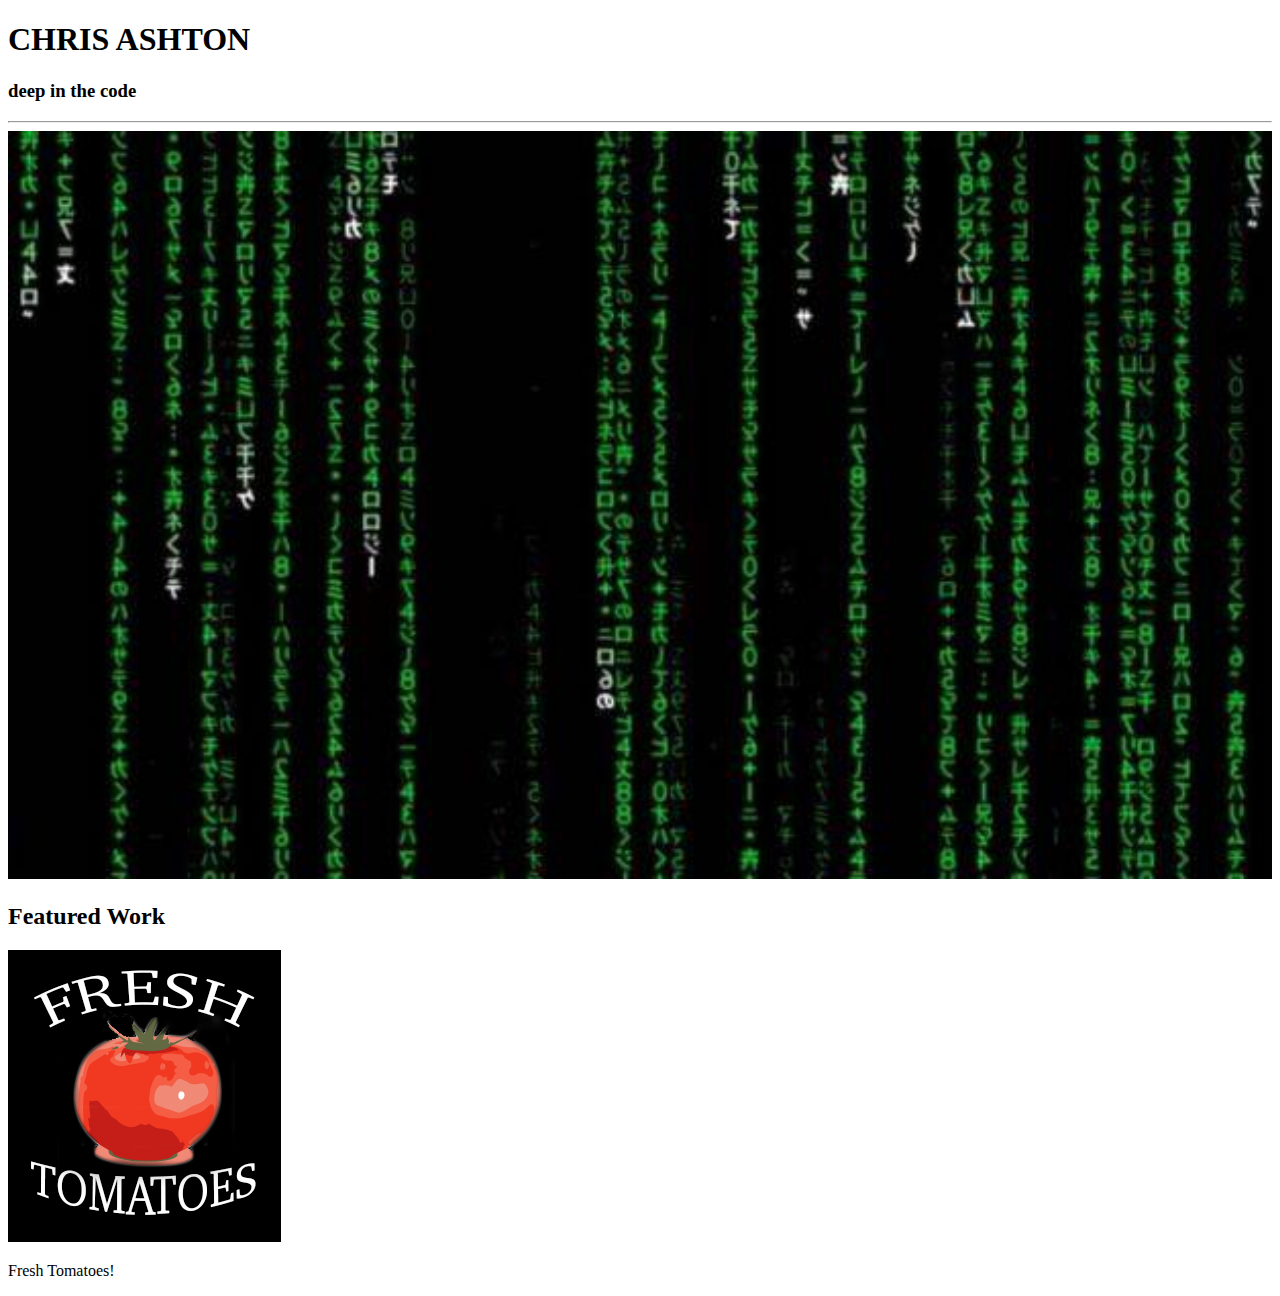
==== Project-2-Submission/index.html @ 222e736c "Add featured work section" ====
<!DOCTYPE html>
<html lang="en" dir="ltr">
  <head>
    <meta charset="utf-8">
    <meta name="viewport" content="width=device-width, initial-scale=1.0">
    <script   src="https://code.jquery.com/jquery-3.3.1.min.js" integrity="sha256-FgpCb/KJQlLNfOu91ta32o/NMZxltwRo8QtmkMRdAu8="   crossorigin="anonymous"></script>
    <link
      rel="stylesheet"
      media="screen and (max-width: 414px)"
      href="css/small-stylesheet.css">
    <title>Portfolio</title>
  </head>
  <body>

    <section class="intro-header">
      <h1 class="float-right" id="header-name">
          CHRIS ASHTON
      </h1>
      <h3 class="float-right clear-right" id="short-description">
        deep in the code
      </h3>
      <hr class="clear-right">
    </section>

    <section class="clear-right">
      <img src="img/matrix-code.jpg" width="100%" alt="A picture of Chris Ashton">
    </section>

    <h2 id="features-title">
      Featured Work
    </h2>

    <section class="all-features-wrapper container">
      <div class="Feature">
        <img src="img/FreshTomatoes.png" alt="Fresh Tomatoes logo" id="feature-image">
      </div>
      <p id="feature-description">
        Fresh Tomatoes!
      </p>
    </section>



  </body>
</html>
---- Project-2-Submission/css/small-stylesheet.css ----
@import url('https://fonts.googleapis.com/css?family=Roboto:100,300,400');

* {
  box-sizing: border-box;
}

body {
  font-family: "Roboto", sans-serif;
  min-width: 400px;
  margin: 0px;
  padding: 10px;
}

.intro-header {
  background-color: rgba(255,255,255,0.6);
  margin-bottom: 1px
  display: flex;
  justify-content: flex-end;
  flex-direction: column;

}

.float-right {
  float: right;
}

.clear-right {
  clear: right;
}

header {
  min-width: 100%;
}



#header-name {
  margin-bottom: 1px;
  font-family: "Roboto", sans-serif;
  font-weight: 100;
  font-size: 2em;
  color: #2d3c49;
}

#short-description {
  margin-top: 0px;
  font-family: "Roboto", sans-serif;
  font-weight: 300;
  color: #2d3c49;
}

hr {
  height: 2px;
  border: 0px;
  border-top: 1px solid #2d3c49;
  padding: 0;
}

#features-title {
  margin-top: 0px;
  font-family: "Roboto", sans-serif;
  font-weight: 400;
  font-size: 1.5em;
  color: #7d97ad;
}

.all-features-wrapper {
  display: flex;
  flex-wrap: wrap;
  margin: 5px;
  background-color:
}

.feature {
  display: flex;
  flex-wrap: wrap;
  flex-direction: row;
}

#feature-image {
  height: 139px;
  width: 130px;
}

#feature-description {
  order: 2;
  margin-left: 12px;
  font-family: "Roboto", sans-serif;
  font-weight: 400;
  font-size: 23px;
  color: #2d3c49;
}
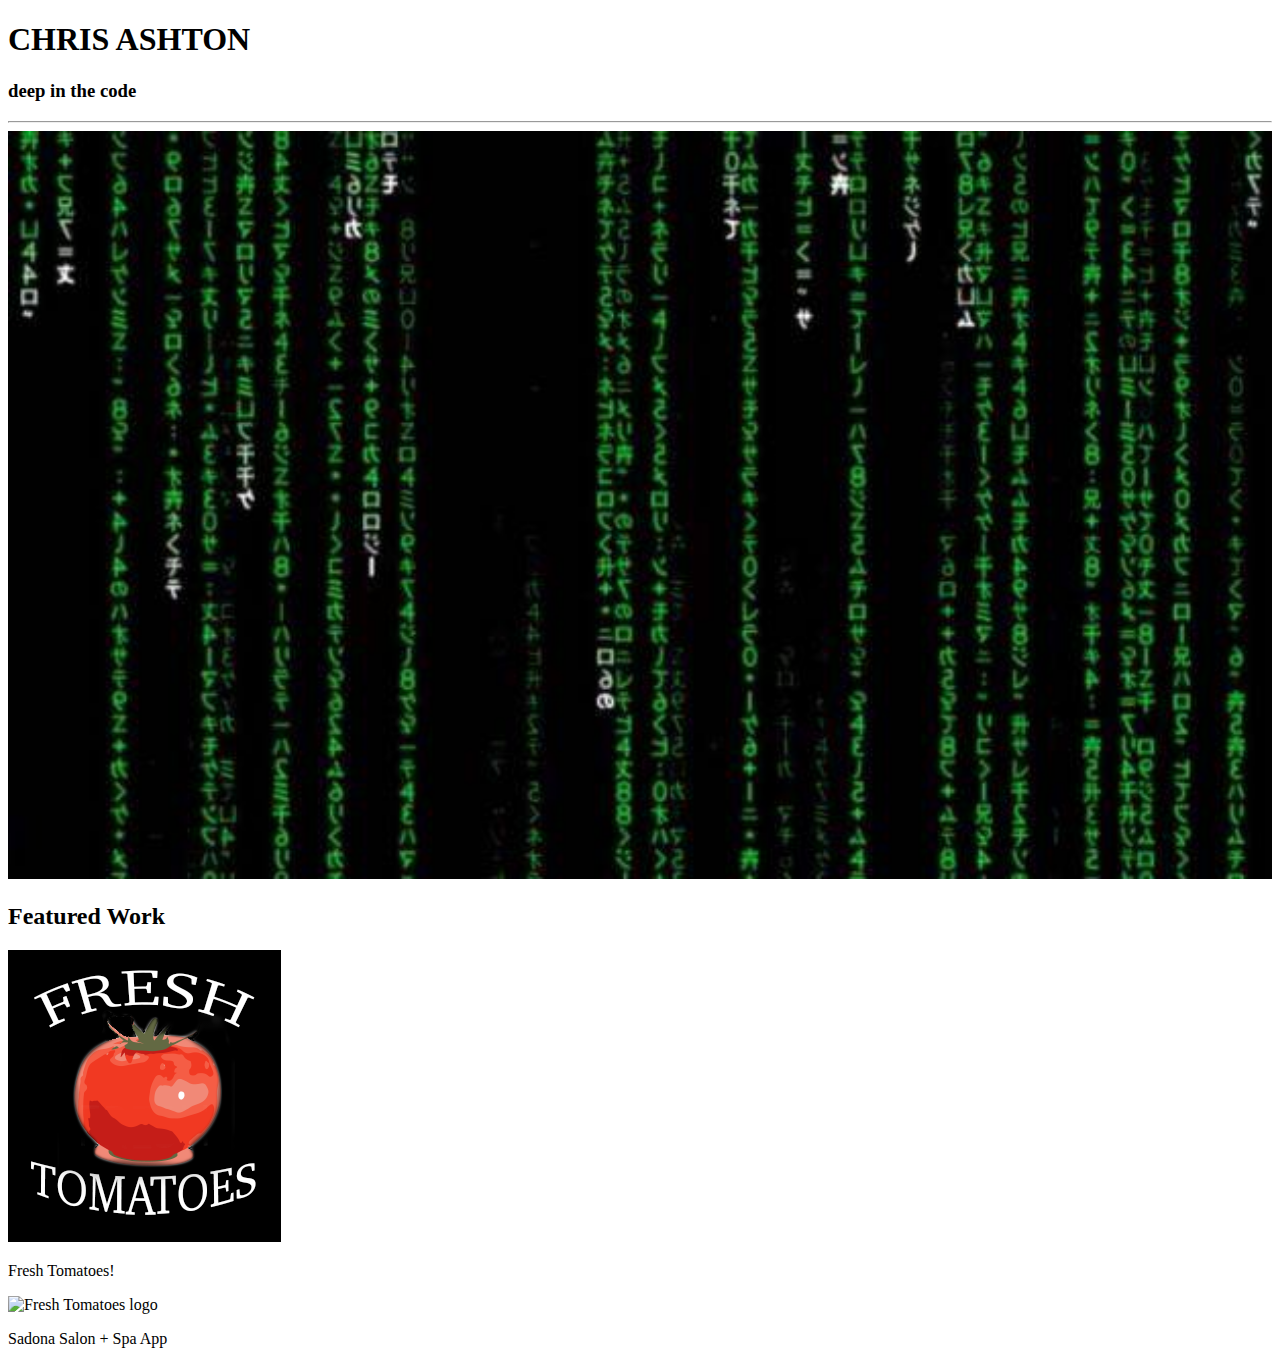
==== commit 71fe2395: "Add sadona salon app block" ====
--- a/Project-2-Submission/index.html
+++ b/Project-2-Submission/index.html
@@ -32,10 +32,19 @@
 
     <section class="all-features-wrapper container">
       <div class="Feature">
-        <img src="img/FreshTomatoes.png" alt="Fresh Tomatoes logo" id="feature-image">
+        <img src="img/FreshTomatoes.png" alt="Fresh Tomatoes logo" class="feature-image">
       </div>
       <p id="feature-description">
         Fresh Tomatoes!
+      </p>
+    </section>
+
+    <section class="all-features-wrapper container">
+      <div class="Feature">
+        <img src="img/spa_luara.png" alt="Fresh Tomatoes logo" class="feature-image">
+      </div>
+      <p id="feature-description">
+        Sadona Salon + Spa App
       </p>
     </section>
 
--- a/Project-2-Submission/css/small-stylesheet.css
+++ b/Project-2-Submission/css/small-stylesheet.css
@@ -77,7 +77,7 @@
   flex-direction: row;
 }
 
-#feature-image {
+.feature-image {
   height: 139px;
   width: 130px;
 }
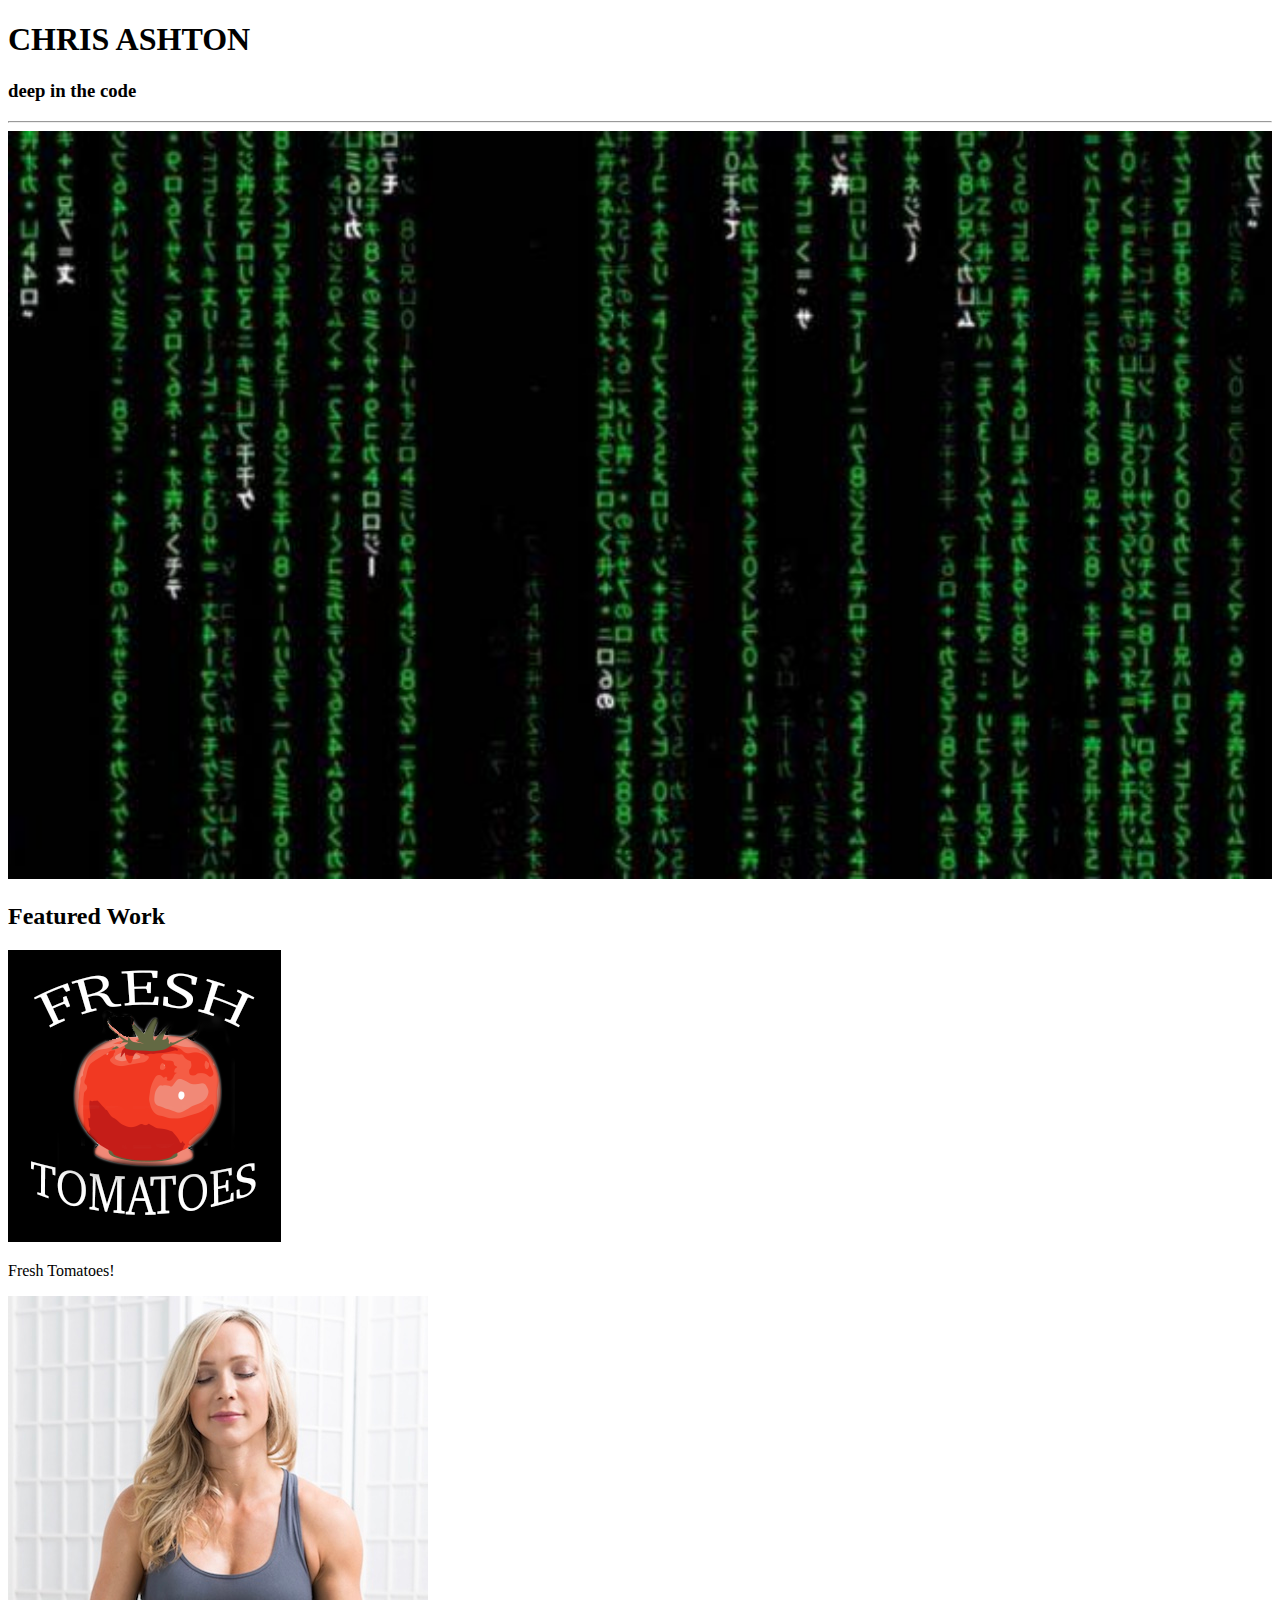
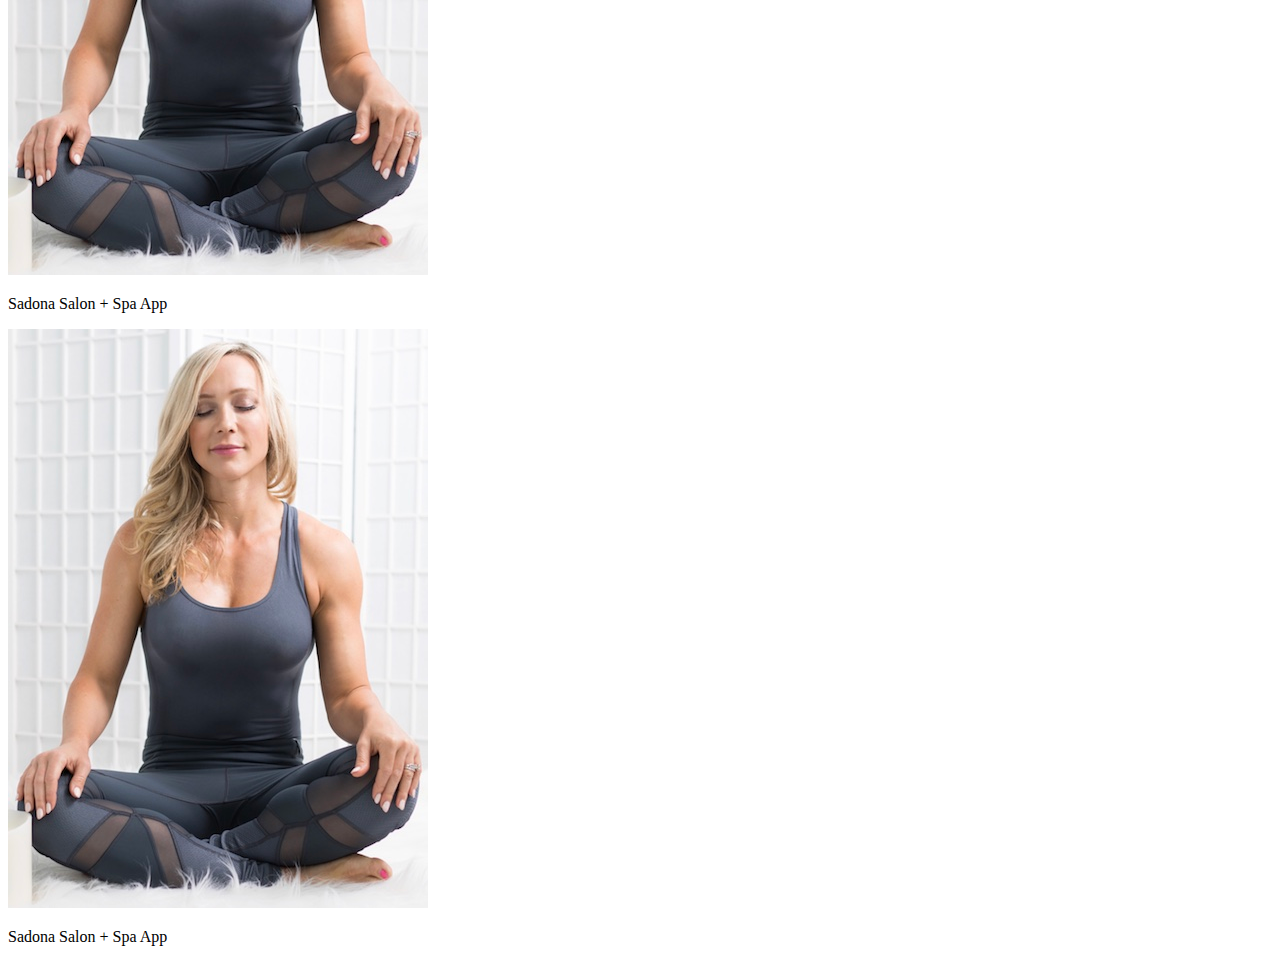
==== commit 097e118d: "add third features section and resize spa_laura.png" ====
--- a/Project-2-Submission/index.html
+++ b/Project-2-Submission/index.html
@@ -34,21 +34,28 @@
       <div class="Feature">
         <img src="img/FreshTomatoes.png" alt="Fresh Tomatoes logo" class="feature-image">
       </div>
-      <p id="feature-description">
+      <p class="feature-description">
         Fresh Tomatoes!
       </p>
     </section>
 
     <section class="all-features-wrapper container">
-      <div class="Feature">
-        <img src="img/spa_luara.png" alt="Fresh Tomatoes logo" class="feature-image">
+      <div class="image-container container">
+        <img src="img/spa_laura.jpg" alt="Woman relaxing in the spa" class="feature-image">
       </div>
-      <p id="feature-description">
+      <p class="feature-description container">
         Sadona Salon + Spa App
       </p>
     </section>
 
-
+    <section class="all-features-wrapper container">
+      <div class="image-container container">
+        <img src="img/spa_laura.jpg" alt="Woman relaxing in the spa" class="feature-image">
+      </div>
+      <p class="feature-description container">
+        Sadona Salon + Spa App
+      </p>
+    </section>
 
   </body>
 </html>
--- a/Project-2-Submission/css/small-stylesheet.css
+++ b/Project-2-Submission/css/small-stylesheet.css
@@ -66,24 +66,26 @@
 
 .all-features-wrapper {
   display: flex;
-  flex-wrap: wrap;
+
   margin: 5px;
-  background-color:
 }
 
-.feature {
+.image-container {
   display: flex;
-  flex-wrap: wrap;
-  flex-direction: row;
+  align-items: center;
+  justify-content: center;
+  background: #7d97ad;
+  width: 140px;
 }
 
 .feature-image {
   height: 139px;
-  width: 130px;
+  width: auto;
 }
 
-#feature-description {
-  order: 2;
+.feature-description {
+  display: flex;
+  align-self: center;
   margin-left: 12px;
   font-family: "Roboto", sans-serif;
   font-weight: 400;
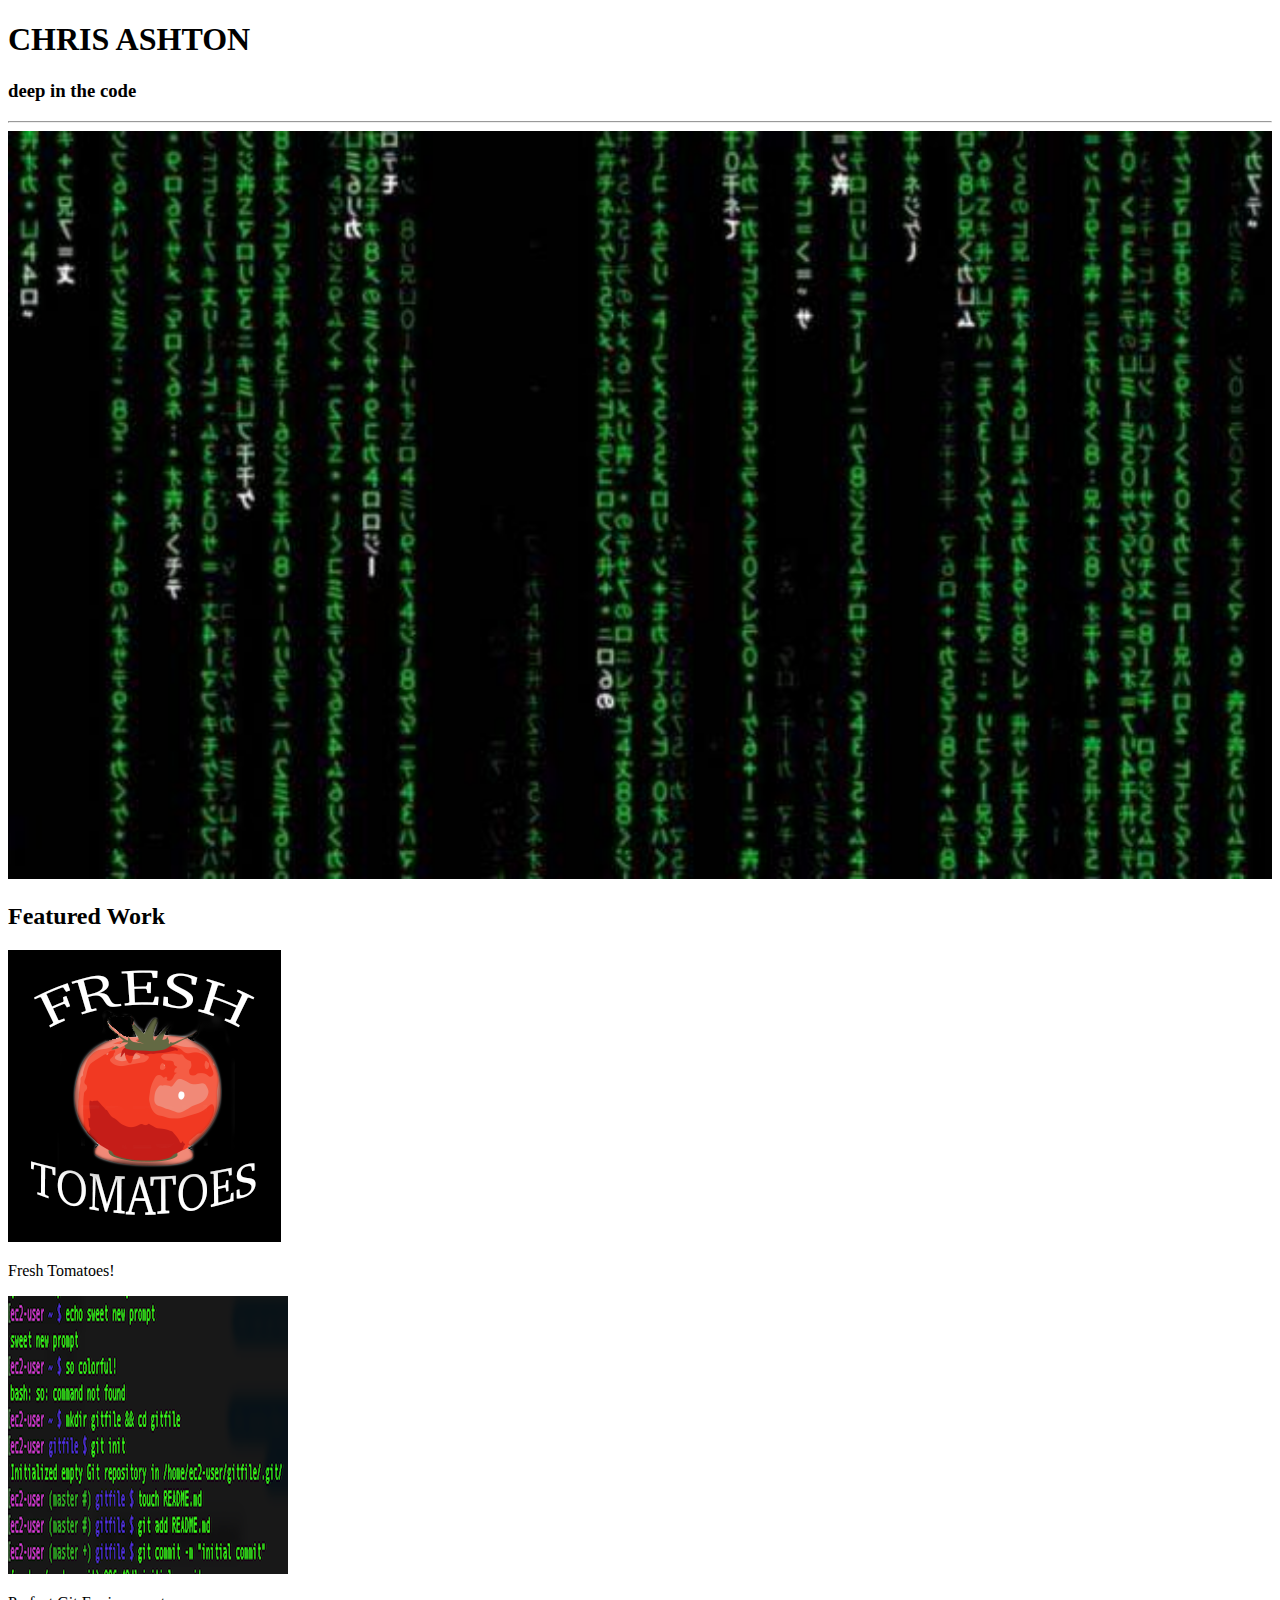
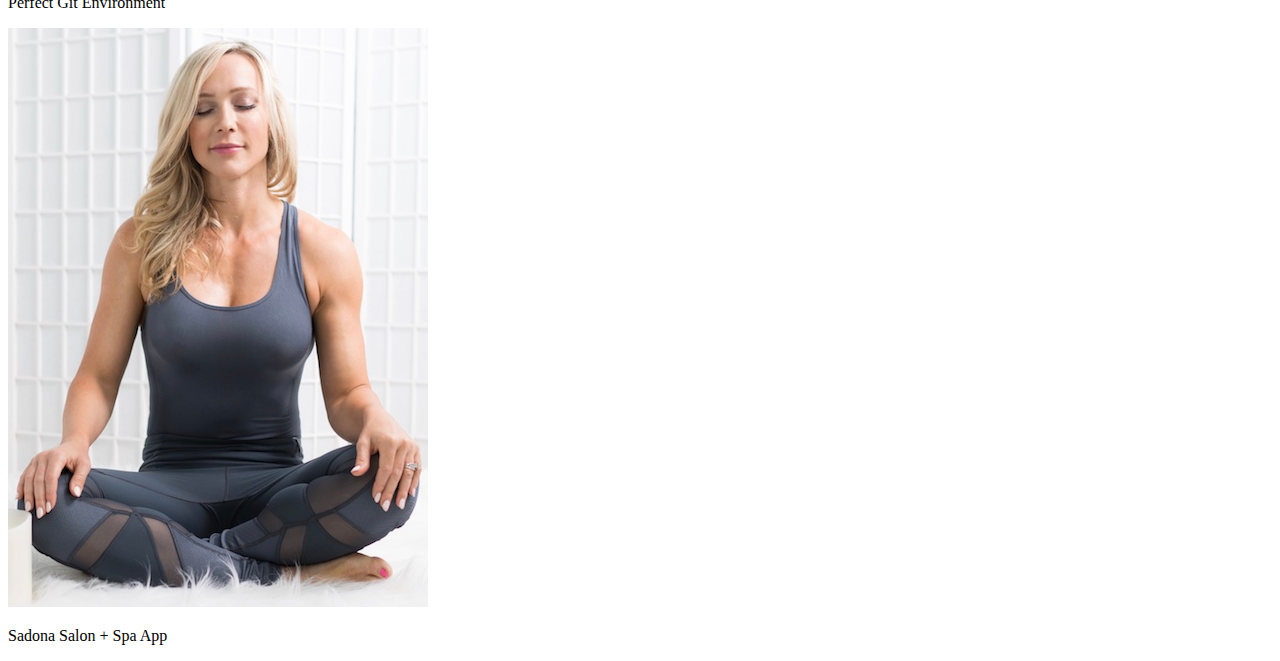
==== commit e7e53aeb: "small-stylesheet.css complete." ====
--- a/Project-2-Submission/index.html
+++ b/Project-2-Submission/index.html
@@ -2,14 +2,21 @@
 <html lang="en" dir="ltr">
   <head>
     <meta charset="utf-8">
-    <meta name="viewport" content="width=device-width, initial-scale=1.0">
-    <script   src="https://code.jquery.com/jquery-3.3.1.min.js" integrity="sha256-FgpCb/KJQlLNfOu91ta32o/NMZxltwRo8QtmkMRdAu8="   crossorigin="anonymous"></script>
-    <link
-      rel="stylesheet"
-      media="screen and (max-width: 414px)"
-      href="css/small-stylesheet.css">
-    <title>Portfolio</title>
+    <meta name="viewport"
+          content="width=device-width, initial-scale=1.0">
+    <script   src="https://code.jquery.com/jquery-3.3.1.min.js"
+              integrity="sha256-FgpCb/KJQlLNfOu91ta32o/NMZxltwRo8QtmkMRdAu8="
+              crossorigin="anonymous">
+    </script>
+    <link rel="stylesheet" media="screen and (max-width: 414px)" href="css/small-stylesheet.css">
+    <link rel="stylesheet" media="screen and (min-width: 415px)" href="css/medium-stylesheet.css">
+    <title>
+      Portfolio
+    </title>
   </head>
+  <script type="text/javascript">
+
+  </script>
   <body>
 
     <section class="intro-header">
@@ -30,25 +37,25 @@
       Featured Work
     </h2>
 
-    <section class="all-features-wrapper container">
-      <div class="Feature">
+    <section class="all-features-wrapper container" id="freshTomatoesSection">
+      <div class="image-container">
         <img src="img/FreshTomatoes.png" alt="Fresh Tomatoes logo" class="feature-image">
       </div>
-      <p class="feature-description">
+      <p class="feature-description container">
         Fresh Tomatoes!
       </p>
     </section>
 
-    <section class="all-features-wrapper container">
+    <section class="all-features-wrapper container" id="gitEnvironmentFeature">
       <div class="image-container container">
-        <img src="img/spa_laura.jpg" alt="Woman relaxing in the spa" class="feature-image">
+        <img src="img/sweet_new_prompt.png" alt="Colorful prompt in bash shell" class="feature-image">
       </div>
       <p class="feature-description container">
-        Sadona Salon + Spa App
+        Perfect Git Environment
       </p>
     </section>
 
-    <section class="all-features-wrapper container">
+    <section class="all-features-wrapper container" id="spaAppSection">
       <div class="image-container container">
         <img src="img/spa_laura.jpg" alt="Woman relaxing in the spa" class="feature-image">
       </div>
--- a/Project-2-Submission/css/small-stylesheet.css
+++ b/Project-2-Submission/css/small-stylesheet.css
@@ -6,7 +6,7 @@
 
 body {
   font-family: "Roboto", sans-serif;
-  min-width: 400px;
+
   margin: 0px;
   padding: 10px;
 }
@@ -71,22 +71,27 @@
 }
 
 .image-container {
+  border-style: solid;
+  border-width: 1px;
+  border-color: #2d3c49;
   display: flex;
   align-items: center;
   justify-content: center;
-  background: #7d97ad;
-  width: 140px;
+  /* background: #2d3c49;  */
+  min-width: 130px;
+  max-width: 130px;
 }
 
 .feature-image {
   height: 139px;
-  width: auto;
+  max-width: 130px;
 }
 
 .feature-description {
   display: flex;
   align-self: center;
   margin-left: 12px;
+  padding-right: 12px;
   font-family: "Roboto", sans-serif;
   font-weight: 400;
   font-size: 23px;
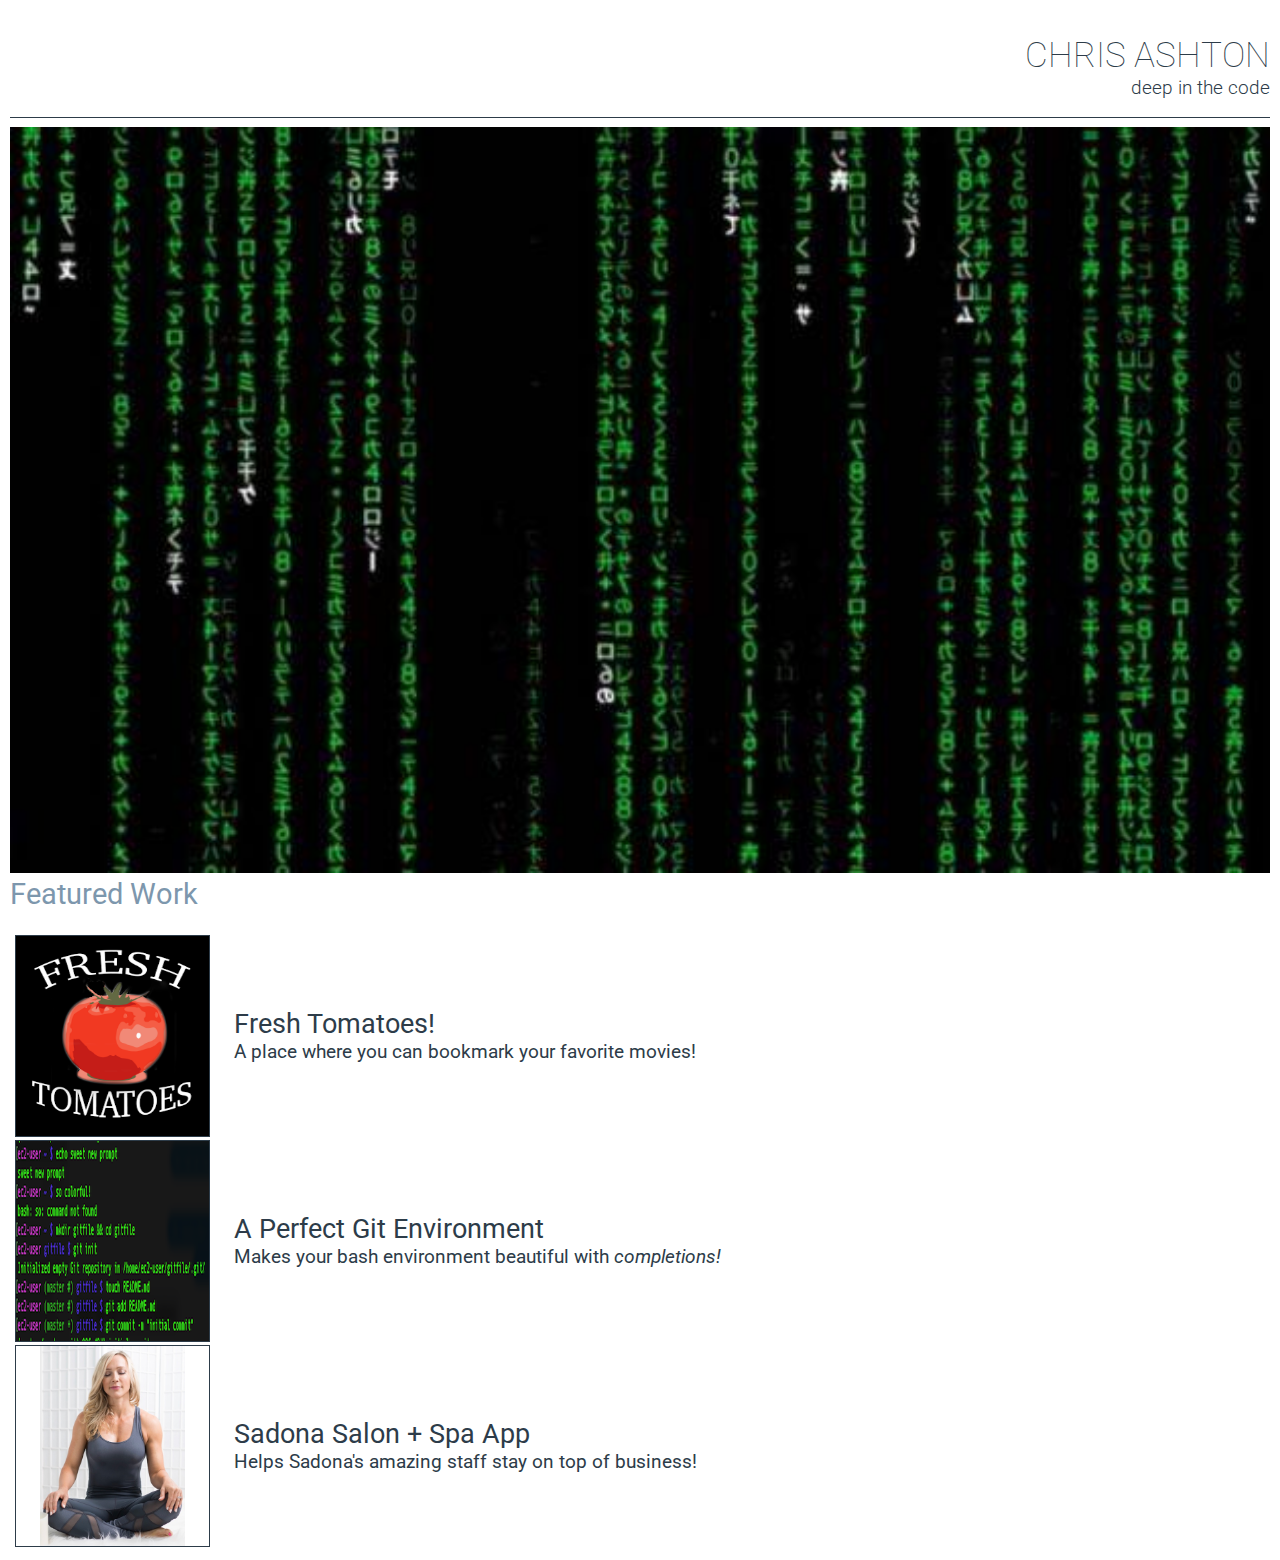
==== commit c02ac0c9: "Add medium stylesheet and jqeury/javascript" ====
--- a/Project-2-Submission/index.html
+++ b/Project-2-Submission/index.html
@@ -2,28 +2,32 @@
 <html lang="en" dir="ltr">
   <head>
     <meta charset="utf-8">
-    <meta name="viewport"
-          content="width=device-width, initial-scale=1.0">
-    <script   src="https://code.jquery.com/jquery-3.3.1.min.js"
-              integrity="sha256-FgpCb/KJQlLNfOu91ta32o/NMZxltwRo8QtmkMRdAu8="
-              crossorigin="anonymous">
+    <meta name="viewport" content="width=device-width, initial-scale=1.0">
+    <script   src="https://code.jquery.com/jquery-3.3.1.min.js" integrity="sha256-FgpCb/KJQlLNfOu91ta32o/NMZxltwRo8QtmkMRdAu8=" crossorigin="anonymous">
     </script>
-    <link rel="stylesheet" media="screen and (max-width: 414px)" href="css/small-stylesheet.css">
-    <link rel="stylesheet" media="screen and (min-width: 415px)" href="css/medium-stylesheet.css">
+    <script type="text/javascript" src="js/javascript.js">
+    </script>
+    <link rel="stylesheet" media="screen and (max-width: 560px)" href="css/small-stylesheet.css">
+    <link rel="stylesheet" media="screen and (min-width: 561px)" href="css/medium-stylesheet.css">
     <title>
       Portfolio
     </title>
   </head>
   <script type="text/javascript">
-
+    $(document).ready(function() {
+      changeFeatureDescriptions();
+      $(window).resize(function () {
+        changeFeatureDescriptions();
+      });
+    });
   </script>
   <body>
 
     <section class="intro-header">
-      <h1 class="float-right" id="header-name">
+      <h1 class="float-right" id="title">
           CHRIS ASHTON
       </h1>
-      <h3 class="float-right clear-right" id="short-description">
+      <h3 class="float-right clear-right" id="subtitle">
         deep in the code
       </h3>
       <hr class="clear-right">
@@ -37,32 +41,32 @@
       Featured Work
     </h2>
 
-    <section class="all-features-wrapper container" id="freshTomatoesSection">
+    <section class="feature-section container" id="freshTomatoesSection">
       <div class="image-container">
         <img src="img/FreshTomatoes.png" alt="Fresh Tomatoes logo" class="feature-image">
       </div>
-      <p class="feature-description container">
+      <p class="feature-description container" id="freshTomatoesDescription">
         Fresh Tomatoes!
       </p>
     </section>
 
-    <section class="all-features-wrapper container" id="gitEnvironmentFeature">
+    <section class="feature-section container" id="gitEnvironmentFeature">
       <div class="image-container container">
         <img src="img/sweet_new_prompt.png" alt="Colorful prompt in bash shell" class="feature-image">
       </div>
-      <p class="feature-description container">
+      <p class="feature-description container" id="perfectGitDescription">
         Perfect Git Environment
       </p>
     </section>
 
-    <section class="all-features-wrapper container" id="spaAppSection">
+    <section class="feature-section container" id="spaAppSection">
       <div class="image-container container">
         <img src="img/spa_laura.jpg" alt="Woman relaxing in the spa" class="feature-image">
       </div>
-      <p class="feature-description container">
+      <p class="feature-description container" id="spaAppDescription">
         Sadona Salon + Spa App
       </p>
-    </section>
+    </section
 
   </body>
 </html>
--- a/Project-2-Submission/css/small-stylesheet.css
+++ b/Project-2-Submission/css/small-stylesheet.css
@@ -34,7 +34,7 @@
 
 
 
-#header-name {
+#title {
   margin-bottom: 1px;
   font-family: "Roboto", sans-serif;
   font-weight: 100;
@@ -42,7 +42,7 @@
   color: #2d3c49;
 }
 
-#short-description {
+#subtitle {
   margin-top: 0px;
   font-family: "Roboto", sans-serif;
   font-weight: 300;
@@ -64,9 +64,9 @@
   color: #7d97ad;
 }
 
-.all-features-wrapper {
+.feature-section {
   display: flex;
-
+  max-height: 140px;
   margin: 5px;
 }
 
@@ -78,6 +78,7 @@
   align-items: center;
   justify-content: center;
   /* background: #2d3c49;  */
+  height: 100%;
   min-width: 130px;
   max-width: 130px;
 }
@@ -89,11 +90,13 @@
 
 .feature-description {
   display: flex;
+  flex-direction: column;
   align-self: center;
   margin-left: 12px;
-  padding-right: 12px;
+  padding: 12px;
   font-family: "Roboto", sans-serif;
   font-weight: 400;
   font-size: 23px;
+  font-size-adjust: auto;
   color: #2d3c49;
 }
--- a/Project-2-Submission/css/medium-stylesheet.css
+++ b/Project-2-Submission/css/medium-stylesheet.css
@@ -0,0 +1,101 @@
+@import url('https://fonts.googleapis.com/css?family=Roboto:100,300,400');
+
+* {
+  box-sizing: border-box;
+}
+
+body {
+  font-family: "Roboto", sans-serif;
+  margin: 0px;
+  padding: 10px;
+}
+
+.intro-header {
+  background-color: rgba(255,255,255,0.6);
+  margin-bottom: 1px
+  display: flex;
+  justify-content: flex-end;
+  flex-direction: column;
+
+}
+
+.float-right {
+  float: right;
+}
+
+.clear-right {
+  clear: right;
+}
+
+header {
+  min-width: 100%;
+}
+
+
+
+#title {
+  margin-bottom: 1px;
+  font-family: "Roboto", sans-serif;
+  font-weight: 100;
+  font-size: 2.2em;
+  color: #2d3c49;
+}
+
+#subtitle {
+  margin-top: 0px;
+  font-family: "Roboto", sans-serif
+  font-size: 1.8em;
+  font-weight: 300;
+  color: #2d3c49;
+}
+
+hr {
+  height: 2px;
+  border: 0px;
+  border-top: 1px solid #2d3c49;
+  padding: 0;
+}
+
+#features-title {
+  margin-top: 0px;
+  font-family: "Roboto", sans-serif;
+  font-weight: 400;
+  font-size: 1.8em;
+  color: #7d97ad;
+}
+
+.feature-section{
+  display: flex;
+  max-height: 200px;
+  margin: 5px;
+}
+
+.image-container {
+  border-style: solid;
+  border-width: 1px;
+  border-color: #2d3c49;
+  display: flex;
+  align-items: center;
+  justify-content: center;
+  /* background: #2d3c49;  */
+  height: 100%;
+  min-width: 195px;
+  max-width: 195px;
+}
+
+.feature-image {
+  height: 200px;
+  max-width: 100%;
+}
+
+.feature-description {
+  display: flex;
+  flex-direction: column;
+  align-self: center;
+  margin-left: 12px;
+  padding: 12px;
+  font-family: "Roboto", sans-serif;
+  font-weight: 400;
+  font-size:27px;
+  color: #2d3c49;
+}
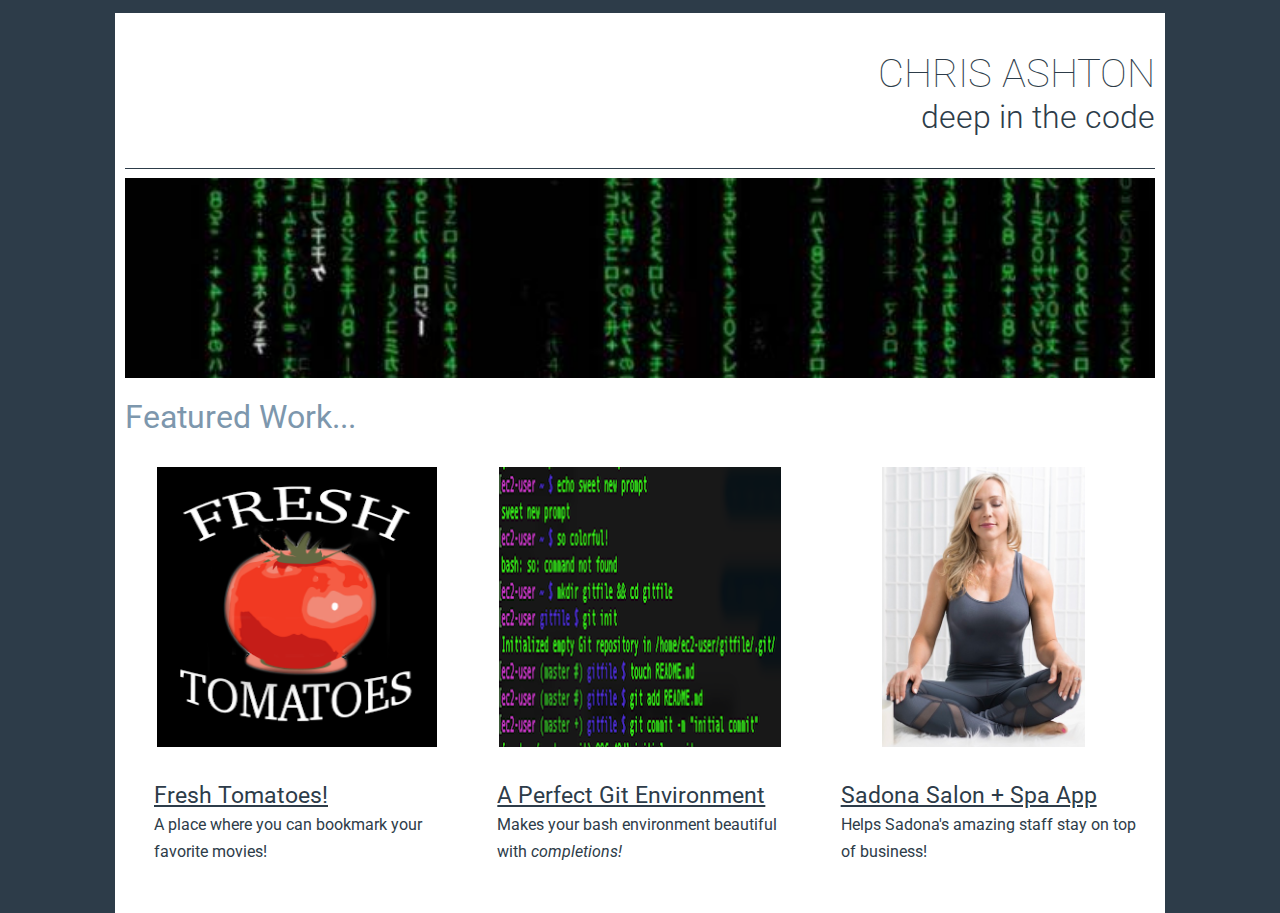
==== commit 3dbe92cc: "assignment complete" ====
--- a/Project-2-Submission/index.html
+++ b/Project-2-Submission/index.html
@@ -1,72 +1,100 @@
 <!DOCTYPE html>
 <html lang="en" dir="ltr">
+
   <head>
+
+    <!-- meta calls -->
     <meta charset="utf-8">
     <meta name="viewport" content="width=device-width, initial-scale=1.0">
-    <script   src="https://code.jquery.com/jquery-3.3.1.min.js" integrity="sha256-FgpCb/KJQlLNfOu91ta32o/NMZxltwRo8QtmkMRdAu8=" crossorigin="anonymous">
-    </script>
-    <script type="text/javascript" src="js/javascript.js">
-    </script>
+
+    <!-- script sources -->
+    <script   src="https://code.jquery.com/jquery-3.3.1.min.js" integrity="sha256-FgpCb/KJQlLNfOu91ta32o/NMZxltwRo8QtmkMRdAu8=" crossorigin="anonymous"></script>
+    <script type="text/javascript" src="js/javascript.js"></script>
+
+    <!-- All the style sheets this will require per screen sie -->
     <link rel="stylesheet" media="screen and (max-width: 560px)" href="css/small-stylesheet.css">
-    <link rel="stylesheet" media="screen and (min-width: 561px)" href="css/medium-stylesheet.css">
+    <link rel="stylesheet" media="screen and (min-width: 561px) and (max-width: 750px)" href="css/medium-stylesheet.css">
+    <link rel="stylesheet" media="screen and (min-width: 751px)" href="css/large-stylesheet.css">
+
     <title>
       Portfolio
     </title>
+
   </head>
+
+  <!-- Scripts for making responsive changes to page -->
   <script type="text/javascript">
     $(document).ready(function() {
       changeFeatureDescriptions();
       $(window).resize(function () {
         changeFeatureDescriptions();
+        adjustTopPicture();
       });
     });
   </script>
+
   <body>
 
+    <!-- Name of person whose work is featured -->
     <section class="intro-header">
       <h1 class="float-right" id="title">
           CHRIS ASHTON
       </h1>
+
+      <!-- catchy phrase to lighten the mood -->
       <h3 class="float-right clear-right" id="subtitle">
         deep in the code
       </h3>
+
+      <!-- A line to make it classy -->
       <hr class="clear-right">
     </section>
 
-    <section class="clear-right">
-      <img src="img/matrix-code.jpg" width="100%" alt="A picture of Chris Ashton">
+    <!-- Large picture of Matrix code spanning page -->
+    <section class="clear-right" id="matrix-code-container">
+      <img src="img/matrix-code.jpg" alt="Matrix Code" id="matrix-code">
     </section>
 
-    <h2 id="features-title">
-      Featured Work
+    <!-- A phrase to introduce featured work -->
+    <h2 class="float-left" id="featuredWorkTitle">
+      Featured Work...
     </h2>
 
-    <section class="feature-section container" id="freshTomatoesSection">
-      <div class="image-container">
-        <img src="img/FreshTomatoes.png" alt="Fresh Tomatoes logo" class="feature-image">
-      </div>
-      <p class="feature-description container" id="freshTomatoesDescription">
-        Fresh Tomatoes!
-      </p>
+    <!-- The container that holds all of the featured work -->
+    <section class="container clear-left" id="features-container">
+
+      <!-- feature one -->
+      <section class="single-feature-section container" id="freshTomatoesSection">
+        <div class="image-container">
+          <img src="img/FreshTomatoes.png" alt="Fresh Tomatoes logo" class="feature-image">
+        </div>
+        <p class="feature-description container" id="freshTomatoesDescription">
+          Fresh Tomatoes!
+        </p>
+      </section>
+
+      <!-- feature two -->
+      <section class="single-feature-section container" id="gitEnvironmentFeature">
+        <div class="image-container container">
+          <img src="img/sweet_new_prompt.png" alt="Colorful prompt in bash shell" class="feature-image">
+        </div>
+        <p class="feature-description container" id="perfectGitDescription">
+          Perfect Git Environment
+        </p>
+      </section>
+
+      <!-- feature three -->
+      <section class="single-feature-section container" id="spaAppSection">
+        <div class="image-container container">
+          <img src="img/spa_laura.jpg" alt="Woman relaxing in the spa" class="feature-image">
+        </div>
+        <p class="feature-description container" id="spaAppDescription">
+          Sadona Salon + Spa App
+        </p>
+      </section>
+
     </section>
 
-    <section class="feature-section container" id="gitEnvironmentFeature">
-      <div class="image-container container">
-        <img src="img/sweet_new_prompt.png" alt="Colorful prompt in bash shell" class="feature-image">
-      </div>
-      <p class="feature-description container" id="perfectGitDescription">
-        Perfect Git Environment
-      </p>
-    </section>
-
-    <section class="feature-section container" id="spaAppSection">
-      <div class="image-container container">
-        <img src="img/spa_laura.jpg" alt="Woman relaxing in the spa" class="feature-image">
-      </div>
-      <p class="feature-description container" id="spaAppDescription">
-        Sadona Salon + Spa App
-      </p>
-    </section
 
   </body>
 </html>
--- a/Project-2-Submission/css/small-stylesheet.css
+++ b/Project-2-Submission/css/small-stylesheet.css
@@ -2,6 +2,11 @@
 
 * {
   box-sizing: border-box;
+}
+
+a {
+  color: #2d3c49;
+  text-decoration: none;
 }
 
 body {
@@ -56,15 +61,29 @@
   padding: 0;
 }
 
-#features-title {
-  margin-top: 0px;
+#matrix-code-container {
+  display: flex;
+  justify-content: center;
+  align-content: center;
+  min-width: 100%;
+  max-height: 200px;
+  overflow: hidden;
+}
+
+#matrix-code {
+  align-self: center;
+  width: 100%;
+}
+
+#featuredWorkTitle {
+  margin-top: 20px;
   font-family: "Roboto", sans-serif;
   font-weight: 400;
   font-size: 1.5em;
   color: #7d97ad;
 }
 
-.feature-section {
+.single-feature-section {
   display: flex;
   max-height: 140px;
   margin: 5px;
--- a/Project-2-Submission/css/medium-stylesheet.css
+++ b/Project-2-Submission/css/medium-stylesheet.css
@@ -2,6 +2,15 @@
 
 * {
   box-sizing: border-box;
+}
+
+a {
+  color: #2d3c49;
+  text-decoration: none;
+}
+
+a:hover {
+  text-decoration: underline;
 }
 
 body {
@@ -56,15 +65,31 @@
   padding: 0;
 }
 
-#features-title {
-  margin-top: 0px;
+#featuredWorkTitle {
+  margin-top: 20px;
   font-family: "Roboto", sans-serif;
   font-weight: 400;
   font-size: 1.8em;
   color: #7d97ad;
 }
 
-.feature-section{
+#matrix-code-container {
+  display: flex;
+  justify-content: center;
+  align-content: center;
+  min-width: 100%;
+  max-height: 200px;
+  overflow: hidden;
+}
+
+#matrix-code {
+  align-self: center;
+  width: 100%;
+  max-width: 800px;
+}
+
+
+.single-feature-section{
   display: flex;
   max-height: 200px;
   margin: 5px;
@@ -91,8 +116,9 @@
 .feature-description {
   display: flex;
   flex-direction: column;
-  align-self: center;
+
   margin-left: 12px;
+  margin-top: 0px;
   padding: 12px;
   font-family: "Roboto", sans-serif;
   font-weight: 400;
--- a/Project-2-Submission/css/large-stylesheet.css
+++ b/Project-2-Submission/css/large-stylesheet.css
@@ -0,0 +1,175 @@
+@import url('https://fonts.googleapis.com/css?family=Roboto:100,300,400');
+
+* {
+  box-sizing: border-box;
+}
+
+html {
+  background-color: #2d3c49;
+}
+
+a {
+  color: #2d3c49;
+  text-decoration: none;
+}
+
+a:hover {
+  text-decoration: underline;
+}
+
+body {
+  background-color: white;
+  font-family: "Roboto", sans-serif;
+  padding: 10px;
+  max-width: 1050px;
+  height: 100%;
+  margin: auto;
+}
+
+.intro-header {
+  background-color: rgba(255,255,255,0.6);
+  margin-bottom: 1px
+  display: flex;
+  justify-content: flex-end;
+  flex-direction: column;
+
+}
+
+.float-right {
+  float: right;
+}
+
+.float-left {
+  float: left;
+}
+
+.clear-right {
+  clear: right;
+}
+
+.clear-left {
+  clear:left;
+}
+
+header {
+  min-width: 100%;
+}
+
+
+
+#title {
+  margin-bottom: 1px;
+  font-family: "Roboto", sans-serif;
+  font-weight: 100;
+  font-size: 2.2em;
+  color: #2d3c49;
+}
+
+#subtitle {
+  margin-top: 0px;
+  font-family: "Roboto", sans-serif
+  font-size: 1.8em;
+  font-weight: 300;
+  color: #2d3c49;
+}
+
+hr {
+  height: 2px;
+  border: 0px;
+  border-top: 1px solid #2d3c49;
+  padding: 0;
+}
+
+#matrix-code-container {
+  display: flex;
+  justify-content: center;
+  align-content: center;
+  min-width: 100%;
+  max-height: 200px;
+  overflow: hidden;
+}
+
+#matrix-code {
+  align-self: center;
+  width: 100%;
+}
+
+#featuredWorkTitle {
+  margin-top: 20px;
+  font-family: "Roboto", sans-serif;
+  font-weight: 400;
+  font-size: 2em;
+  color: #7d97ad;
+}
+
+#features-container {
+  display: flex;
+  align-items: stretch;
+}
+
+.single-feature-section{
+  display: flex;
+  flex-direction: column;
+  max-height: auto;
+  margin: 5px;
+  width: 33%;
+}
+
+.image-container {
+  border-width: 1px;
+  border-color: #2d3c49;
+  display: flex;
+  align-items: center;
+  justify-content: center;
+  align-self: center;
+  /* background: #2d3c49;  */
+  height: 220px;
+  width:100%;
+}
+
+.feature-image {
+  height: 220px;
+  width: auto;
+}
+
+.shortDescription {
+  text-decoration: underline;
+}
+
+.feature-description {
+  display: flex;
+  flex-direction: column;
+  align-self: center;
+  max-width: 100%;
+  margin-left: 12px;
+  padding: 12px;
+  font-family: "Roboto", sans-serif;
+  font-weight: 400;
+  font-size:27px;
+  color: #2d3c49;
+}
+
+@media screen and (min-width: 980px) {
+
+  .image-container, .feature-image {
+    height:280px;
+  }
+
+  #title {
+    font-size: 2.5em;
+  }
+
+  #subtitle {
+    font-size: 2em;
+  }
+
+  .feature-description {
+    font-size: 23px;
+  }
+}
+
+@media screen and (min-width: 1050px) {
+  body {
+    margin-top: 1%;
+  }
+}
